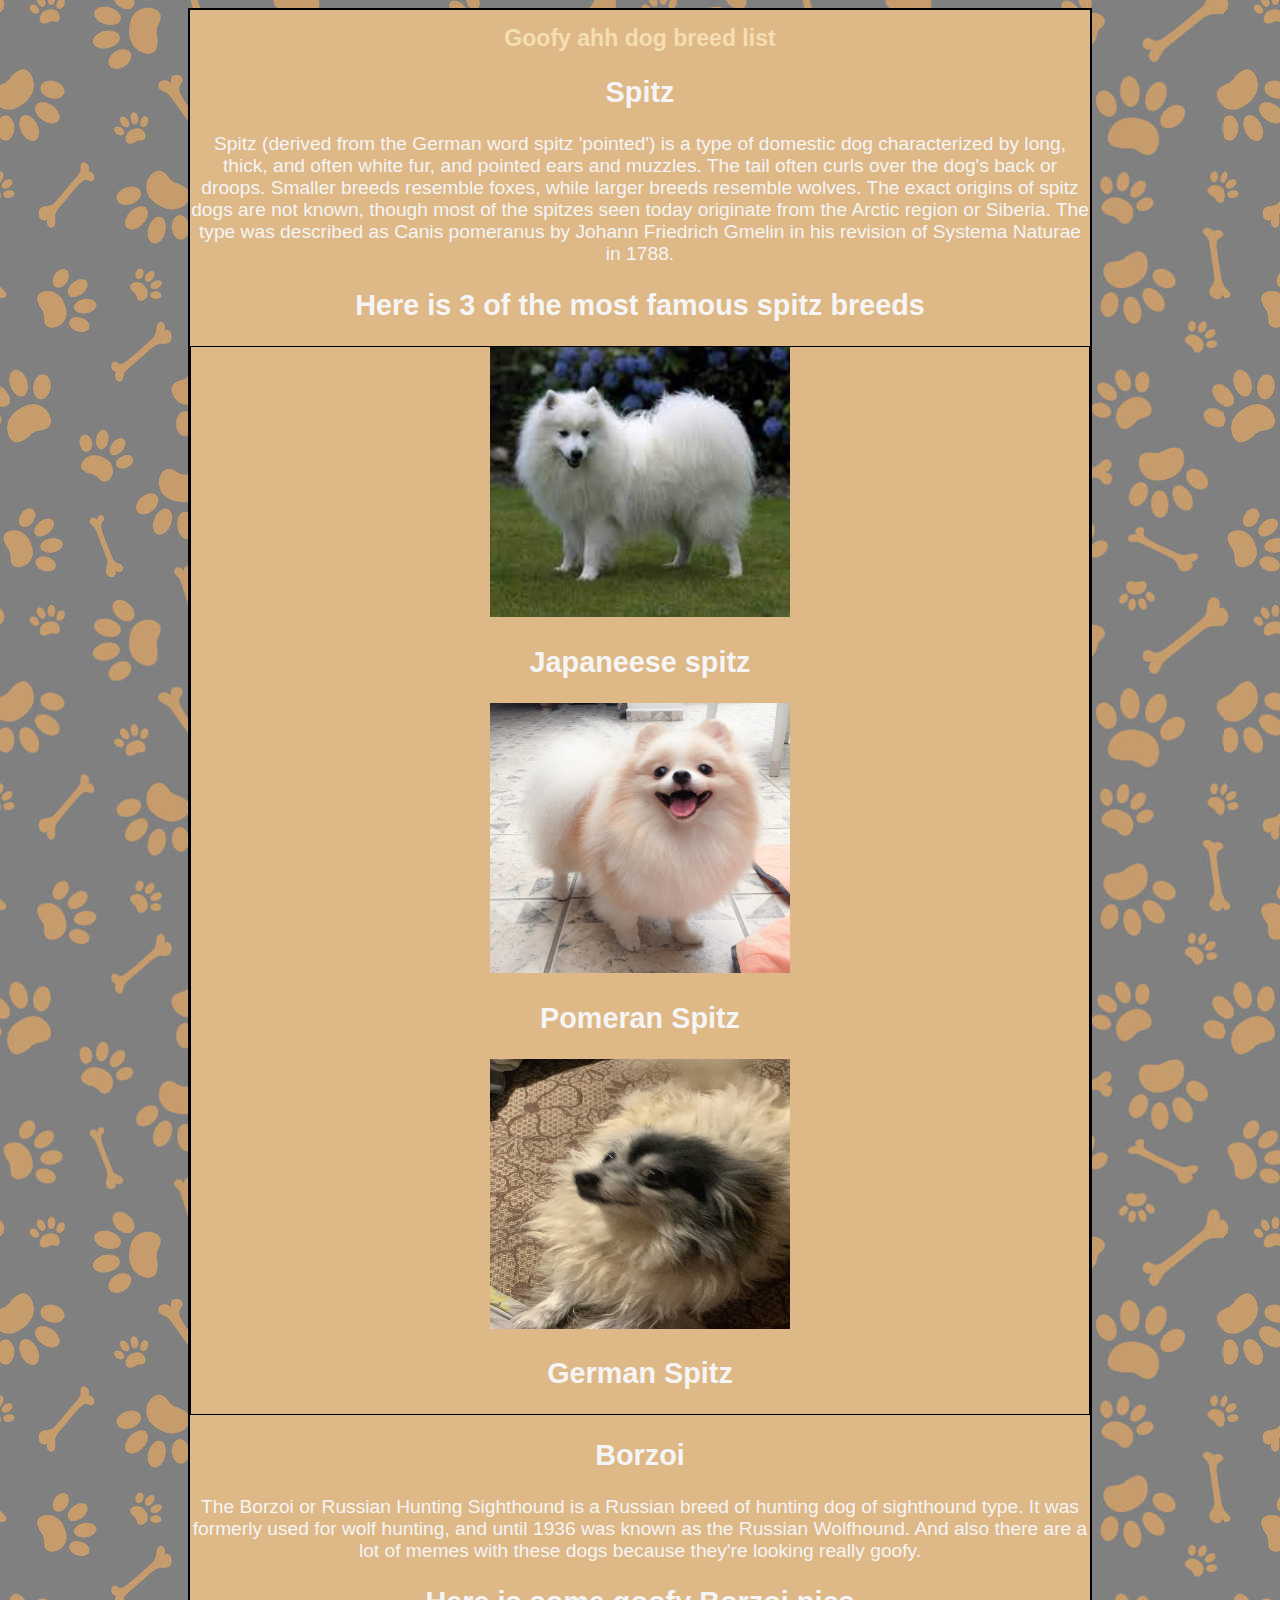
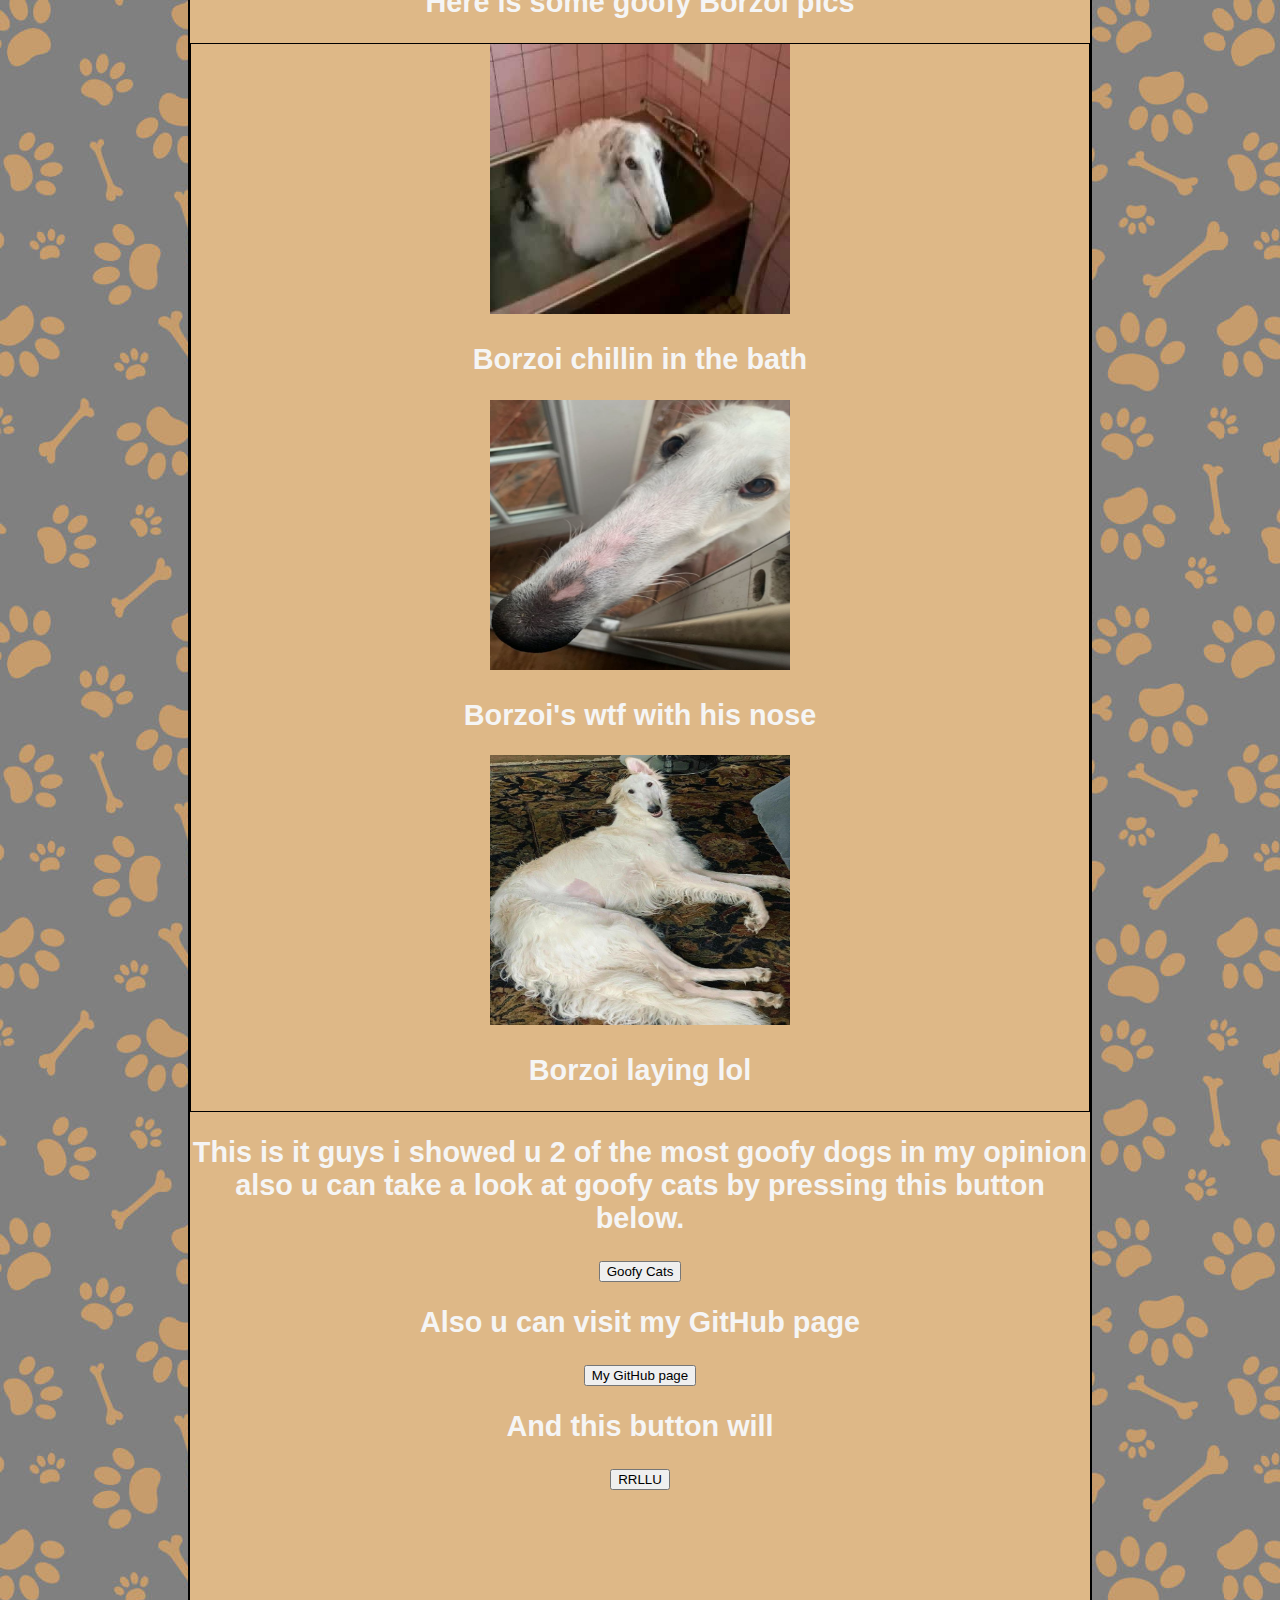
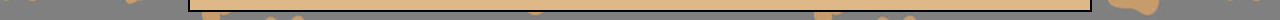
==== index.html @ f83cbfdd "almost done" ====
<!DOCTYPE html>
<html lang="en">
    <head>
        <meta charset="utf-8">
        <meta name="viewport" content="width=device-width, initial-scale=1">
        <title>Dog Breeds</title>
        <link rel="stylesheet" href="index.css">
        <link rel="stylesheet" href="button.css">
        <style>
            .textborders{
                border: 2px solid black;
                text-align: center;
                background-color: burlywood;
                width: 900px;
                height: 3200px;
                margin-left: auto;
                margin-right: auto;
            }
            .container {position: relative; width: 290px; height: 100px;}
            .frame {position: center; border: 1px solid black;}
            .content {padding: 12px;}
            .japaneese {padding-right: 520px;
            font-size: medium;}
            .pomeran {font-size: medium;
                margin-bottom: 200px;}
        </style>
    </head>
    <body> 
        <div class="textborders">
            <h1>Goofy ahh dog breed list</h1>
            <h2>Spitz</h2>            
               <p> Spitz (derived from the German word spitz 'pointed') is a type of domestic dog characterized by long, 
                    thick, and often white fur, and pointed ears and muzzles. The tail often curls over the dog's 
                    back or droops. Smaller breeds resemble foxes, while larger breeds resemble wolves.

                    The exact origins of spitz dogs are not known, though most of the spitzes seen today originate 
                    from the Arctic region or Siberia. The type was described as Canis pomeranus by Johann Friedrich 
                    Gmelin in his revision of Systema Naturae in 1788.</p>
                    <h2>Here is 3 of the most famous spitz breeds</h2>
                <div class="frame">    
                    <img src="./download.jpg" alt="japaneese spitz"
                            width="300" height="270"> <h2>Japaneese spitz</h2>
                            <img src="./pomer-1024x1024.jpg" alt="pomeran spitz"
                                width="300" height="270"> <h2> Pomeran Spitz</h2>
                                    <img src="./2022-09-28 13.16.07.jpg" alt="germanian spitz bublik"
                                         width="300" height="270"> <h2> German Spitz</h2>
                   </div>     
            <h2> Borzoi</h2>           
                 <p>The Borzoi or Russian Hunting Sighthound is a Russian breed of hunting dog of sighthound type.
                     It was formerly used for wolf hunting, and until 1936 was known as the Russian Wolfhound.
                     And also there are a lot of memes with these dogs because they're looking really goofy.
                     </p>   
                     <h2>Here is some goofy Borzoi pics</h2>
                <div class="frame">
                    <img src="./borzoi1.jpg" alt="goofy ahh bath"
                            width="300" height="270"> <h2>Borzoi chillin in the bath</h2>
                            <img src="./borzoi2.jpg" alt="goofy ahh longface"
                                width="300" height="270"> <h2>Borzoi's wtf with his nose</h2>
                                    <img src="./borzoi3.jpg" alt="goofy ahh relaxin"
                                        width="300" height="270"> <h2>Borzoi laying lol </h2>
                   </div> 
                   <h2>This is it guys i showed u 2 of the most goofy dogs in my opinion also u can take a look 
                    at goofy cats by pressing this button below.
                   </h2>
                  
                   <a href="./button.html">
                    <input type="button" value="Goofy Cats" />
                 </a>
                 <h2>Also u can visit my GitHub page</h2>
                 <a href="https://github.com/vpanenko">
                    <input type="button" value="My GitHub page" />
                 </a>
                 <h2> And this button will</h2>
                 <a href="https://www.youtube.com/watch?v=xvFZjo5PgG0&ab_channel=Duran">
                    <input type="button" value="RRLLU" />
                </div>
                
                
        </div>


    </body>
</html>
---- index.css ----
body{
    font-family: Arial, Helvetica, sans-serif;
    font-size:larger;
    background-image: url(./istockphoto-856678994-612x612.jpg);
    
}
h1{
    margin-right: auto;
    font-family: Arial, Helvetica, sans-serif;
    font-size: larger;
    color: wheat;
}
h2{margin-right: auto;
    color: whitesmoke;
}
p{
    margin: auto;
    color: whitesmoke;
    font-family: Arial, Helvetica, sans-serif;
    font-style: normal;
}
---- button.css ----
.container {
    width: 100%;
    height: 100vh;
    display: flex;
    justify-content: center;
    align-items: center;
}
.button {
    display: inline-block;
    padding: 10px 25px;
    border-radius: 5px;
    user-select: none;
    line-height: 1.5;
    font-size: 1rem;
}

.button-burlywood {
    color: burlywood;
    background-color: burlywood;
    border: 1px solid burlywood;
}

.button-burlywood:hover {
    opacity: 8;
    cursor: pointer;
    outline: none;  
    text-decoration: none; 
}
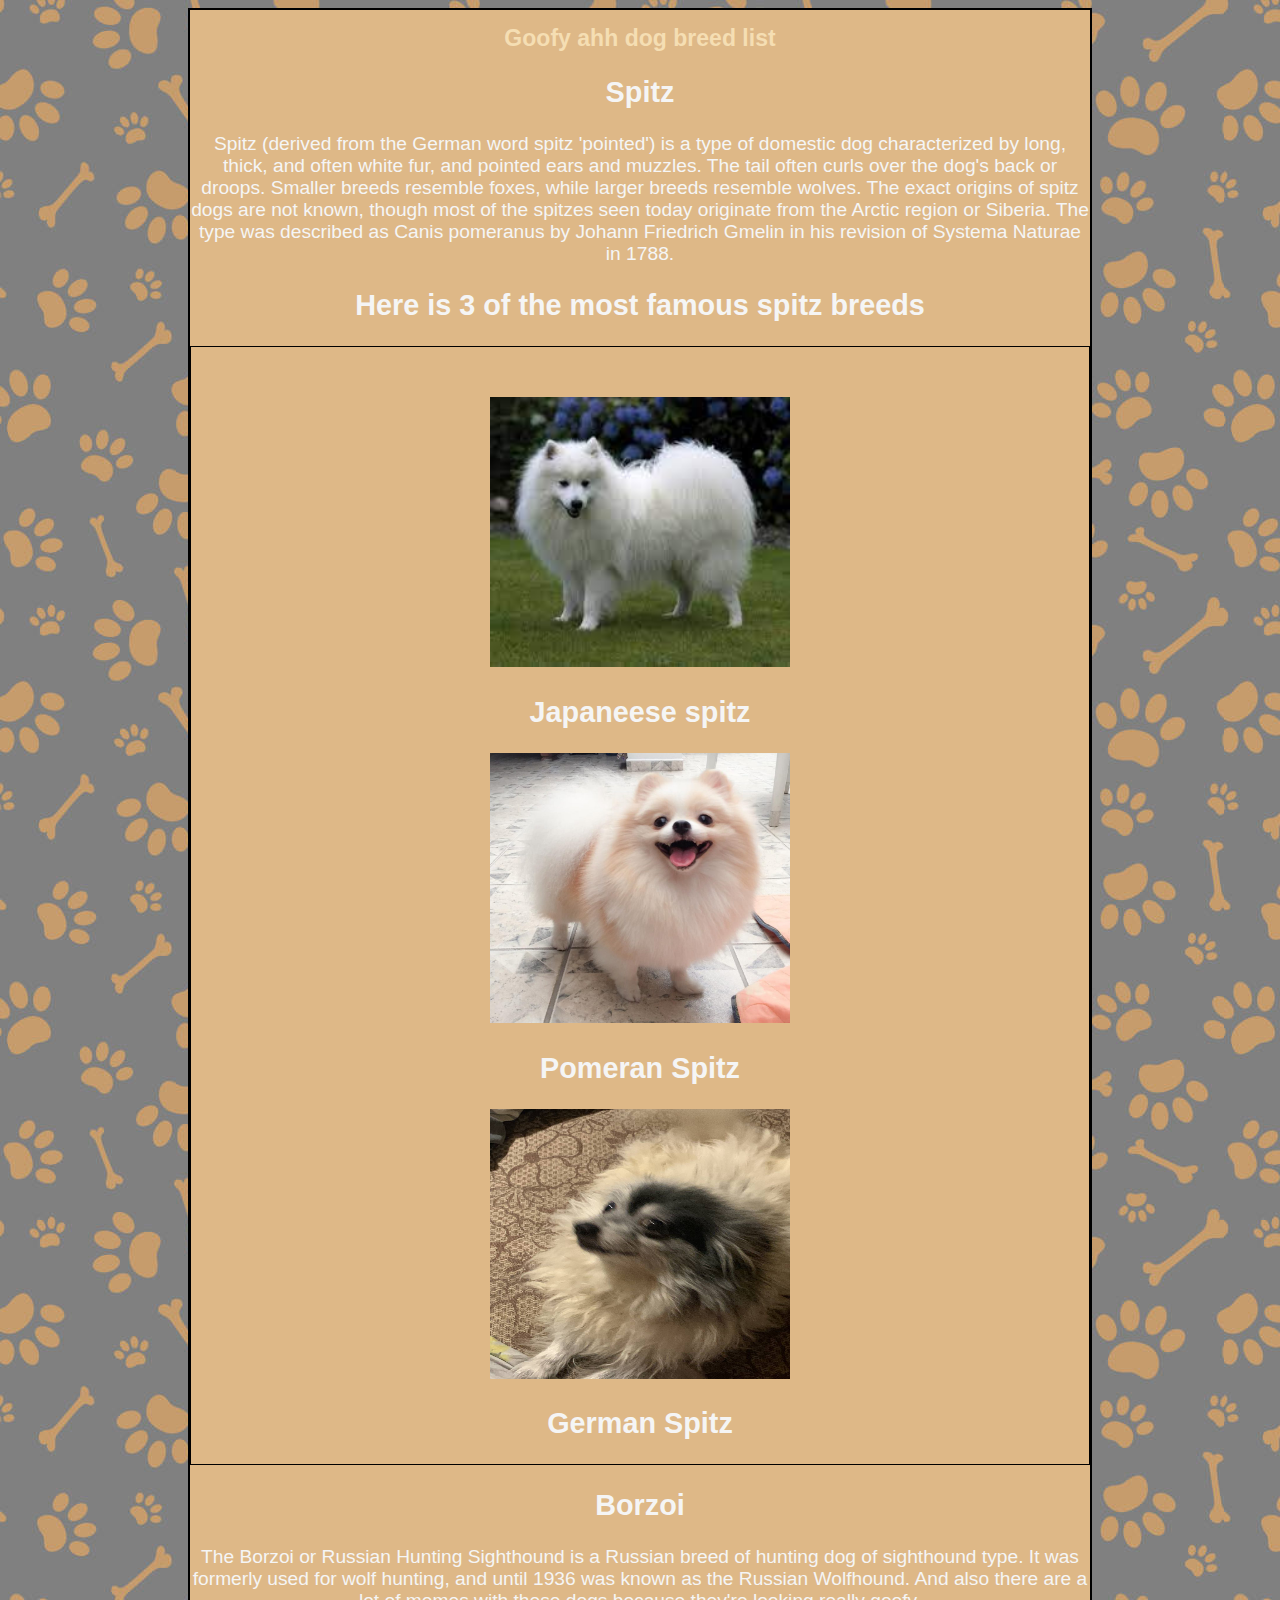
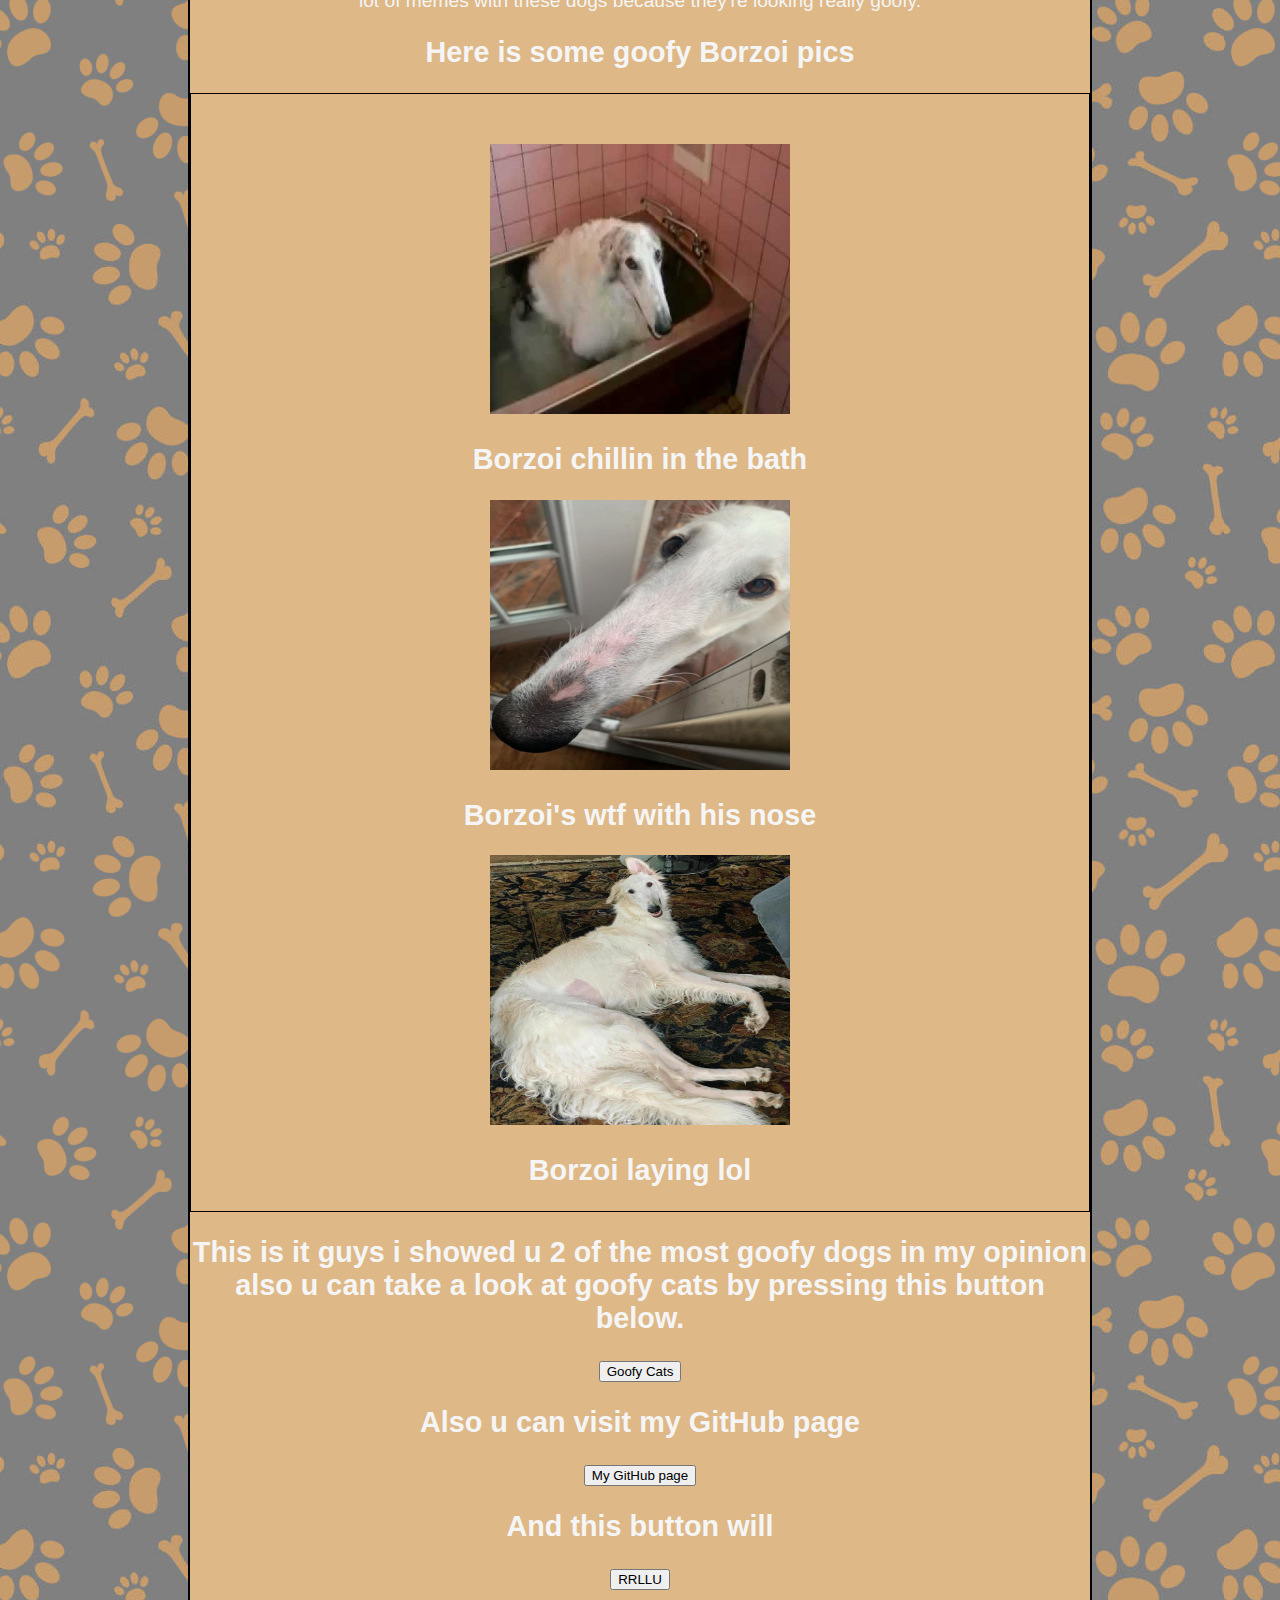
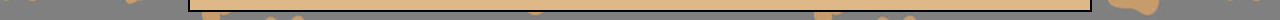
==== commit e5dc3e68: "added direction to button named "goofy cats"" ====
--- a/index.html
+++ b/index.html
@@ -17,7 +17,7 @@
                 margin-right: auto;
             }
             .container {position: relative; width: 290px; height: 100px;}
-            .frame {position: center; border: 1px solid black;}
+            .frame {position: center; border: 1px solid black; padding-top: 50px;}
             .content {padding: 12px;}
             .japaneese {padding-right: 520px;
             font-size: medium;}
@@ -63,7 +63,7 @@
                     at goofy cats by pressing this button below.
                    </h2>
                   
-                   <a href="./button.html">
+                   <a href="./indexcat.html">
                     <input type="button" value="Goofy Cats" />
                  </a>
                  <h2>Also u can visit my GitHub page</h2>
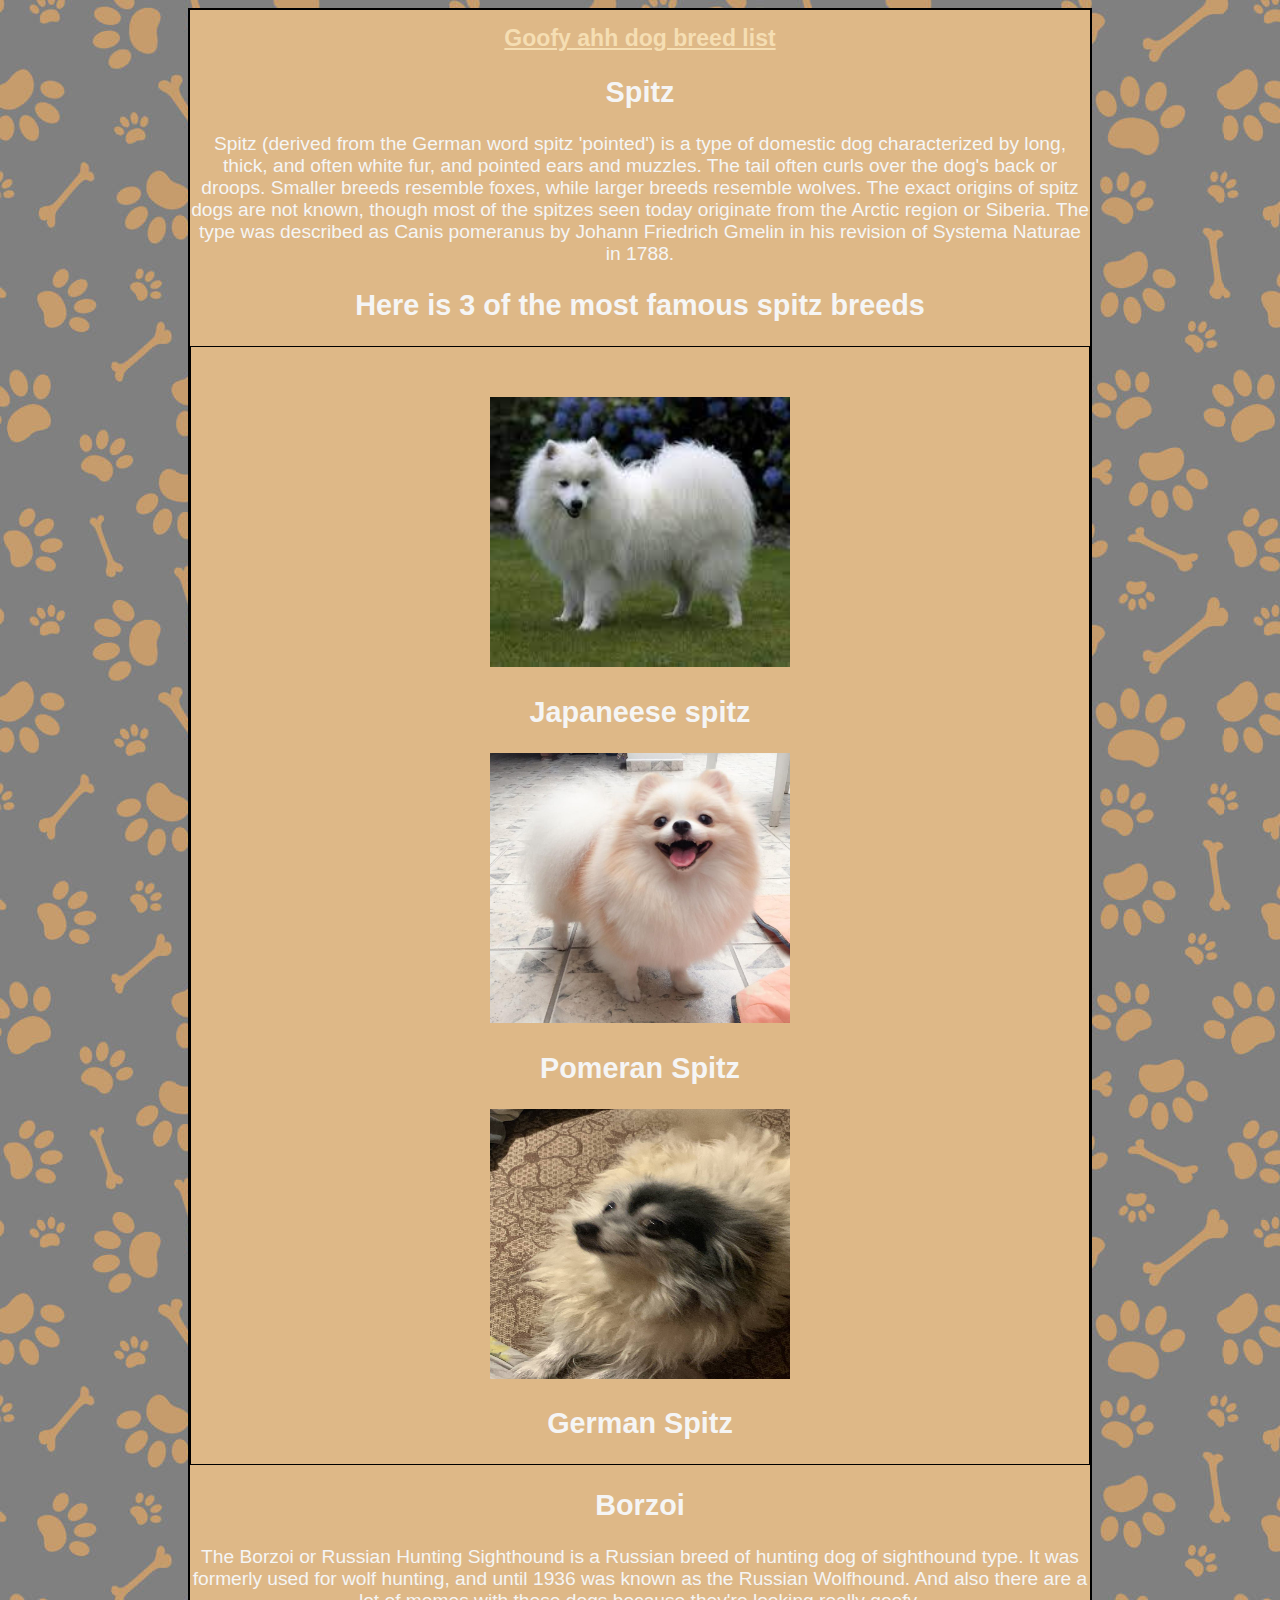
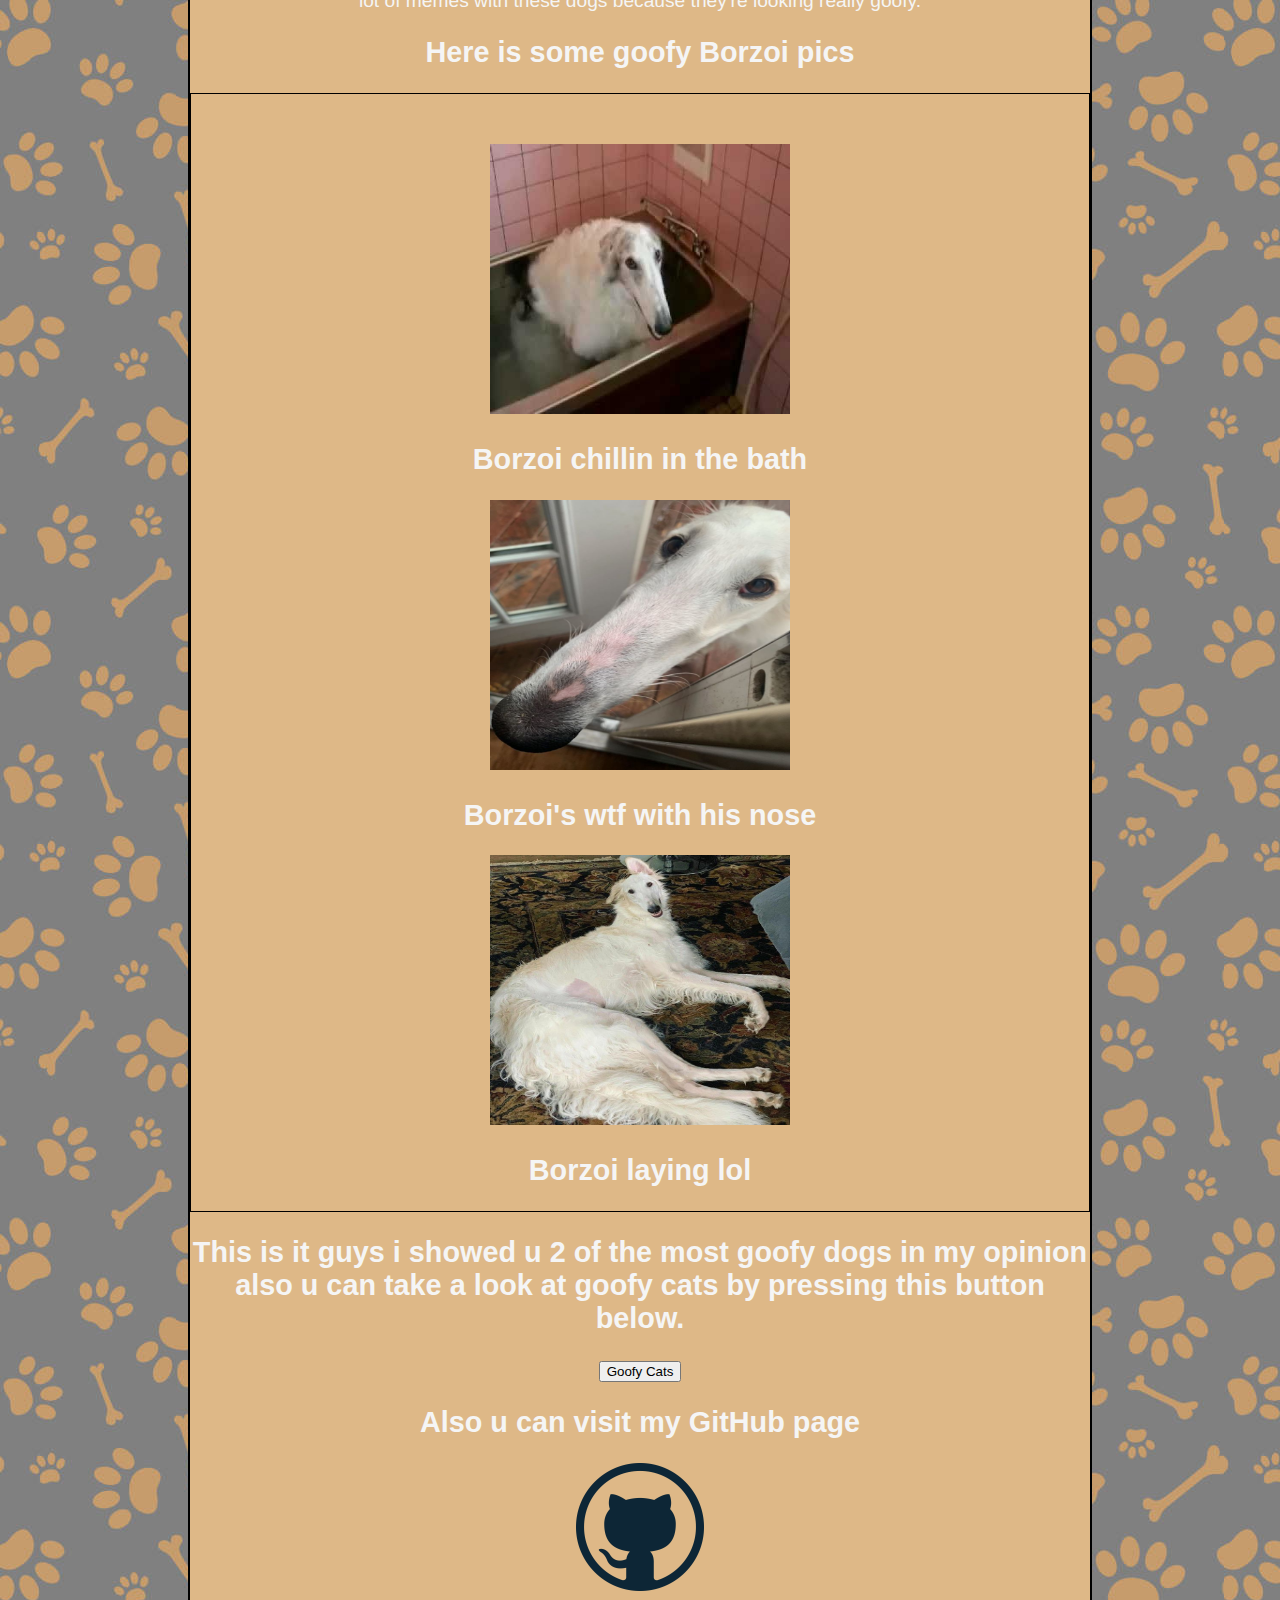
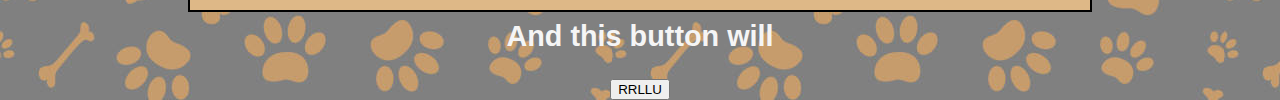
==== commit 36334ffc: "09.30.2022" ====
--- a/index.html
+++ b/index.html
@@ -5,7 +5,6 @@
         <meta name="viewport" content="width=device-width, initial-scale=1">
         <title>Dog Breeds</title>
         <link rel="stylesheet" href="index.css">
-        <link rel="stylesheet" href="button.css">
         <style>
             .textborders{
                 border: 2px solid black;
@@ -27,7 +26,7 @@
     </head>
     <body> 
         <div class="textborders">
-            <h1>Goofy ahh dog breed list</h1>
+            <h1><a href="./indexcat.html"> Goofy ahh dog breed list</a></h1>
             <h2>Spitz</h2>            
                <p> Spitz (derived from the German word spitz 'pointed') is a type of domestic dog characterized by long, 
                     thick, and often white fur, and pointed ears and muzzles. The tail often curls over the dog's 
@@ -38,11 +37,11 @@
                     Gmelin in his revision of Systema Naturae in 1788.</p>
                     <h2>Here is 3 of the most famous spitz breeds</h2>
                 <div class="frame">    
-                    <img src="./download.jpg" alt="japaneese spitz"
+                    <img src="/images/download.jpg" alt="japaneese spitz"
                             width="300" height="270"> <h2>Japaneese spitz</h2>
-                            <img src="./pomer-1024x1024.jpg" alt="pomeran spitz"
+                            <img src="/images/pomer-1024x1024.jpg" alt="pomeran spitz"
                                 width="300" height="270"> <h2> Pomeran Spitz</h2>
-                                    <img src="./2022-09-28 13.16.07.jpg" alt="germanian spitz bublik"
+                                    <img src="/images/2022-09-28 13.16.07.jpg" alt="germanian spitz bublik"
                                          width="300" height="270"> <h2> German Spitz</h2>
                    </div>     
             <h2> Borzoi</h2>           
@@ -52,23 +51,24 @@
                      </p>   
                      <h2>Here is some goofy Borzoi pics</h2>
                 <div class="frame">
-                    <img src="./borzoi1.jpg" alt="goofy ahh bath"
+                    <img src="/images/borzoi1.jpg" alt="goofy ahh bath"
                             width="300" height="270"> <h2>Borzoi chillin in the bath</h2>
-                            <img src="./borzoi2.jpg" alt="goofy ahh longface"
+                            <img src="/images/borzoi2.jpg" alt="goofy ahh longface"
                                 width="300" height="270"> <h2>Borzoi's wtf with his nose</h2>
-                                    <img src="./borzoi3.jpg" alt="goofy ahh relaxin"
+                                    <img src="./images/borzoi3.jpg" alt="goofy ahh relaxin"
                                         width="300" height="270"> <h2>Borzoi laying lol </h2>
                    </div> 
                    <h2>This is it guys i showed u 2 of the most goofy dogs in my opinion also u can take a look 
                     at goofy cats by pressing this button below.
                    </h2>
                   
-                   <a href="./indexcat.html">
+                   <a href="./indexcat.html"> 
                     <input type="button" value="Goofy Cats" />
                  </a>
                  <h2>Also u can visit my GitHub page</h2>
-                 <a href="https://github.com/vpanenko">
-                    <input type="button" value="My GitHub page" />
+                 <a href="https://github.com/vpanenko"> <img src="./images/githubicon512x512.webp" alt="githubicon"
+                    style="width: 128px; height: 128px;">
+    
                  </a>
                  <h2> And this button will</h2>
                  <a href="https://www.youtube.com/watch?v=xvFZjo5PgG0&ab_channel=Duran">
--- a/index.css
+++ b/index.css
@@ -1,7 +1,7 @@
 body{
     font-family: Arial, Helvetica, sans-serif;
     font-size:larger;
-    background-image: url(./istockphoto-856678994-612x612.jpg);
+    background-image: url(./images/istockphoto-856678994-612x612.jpg);
     
 }
 h1{
@@ -19,3 +19,7 @@
     font-family: Arial, Helvetica, sans-serif;
     font-style: normal;
 }
+
+a {
+    color: wheat;
+}
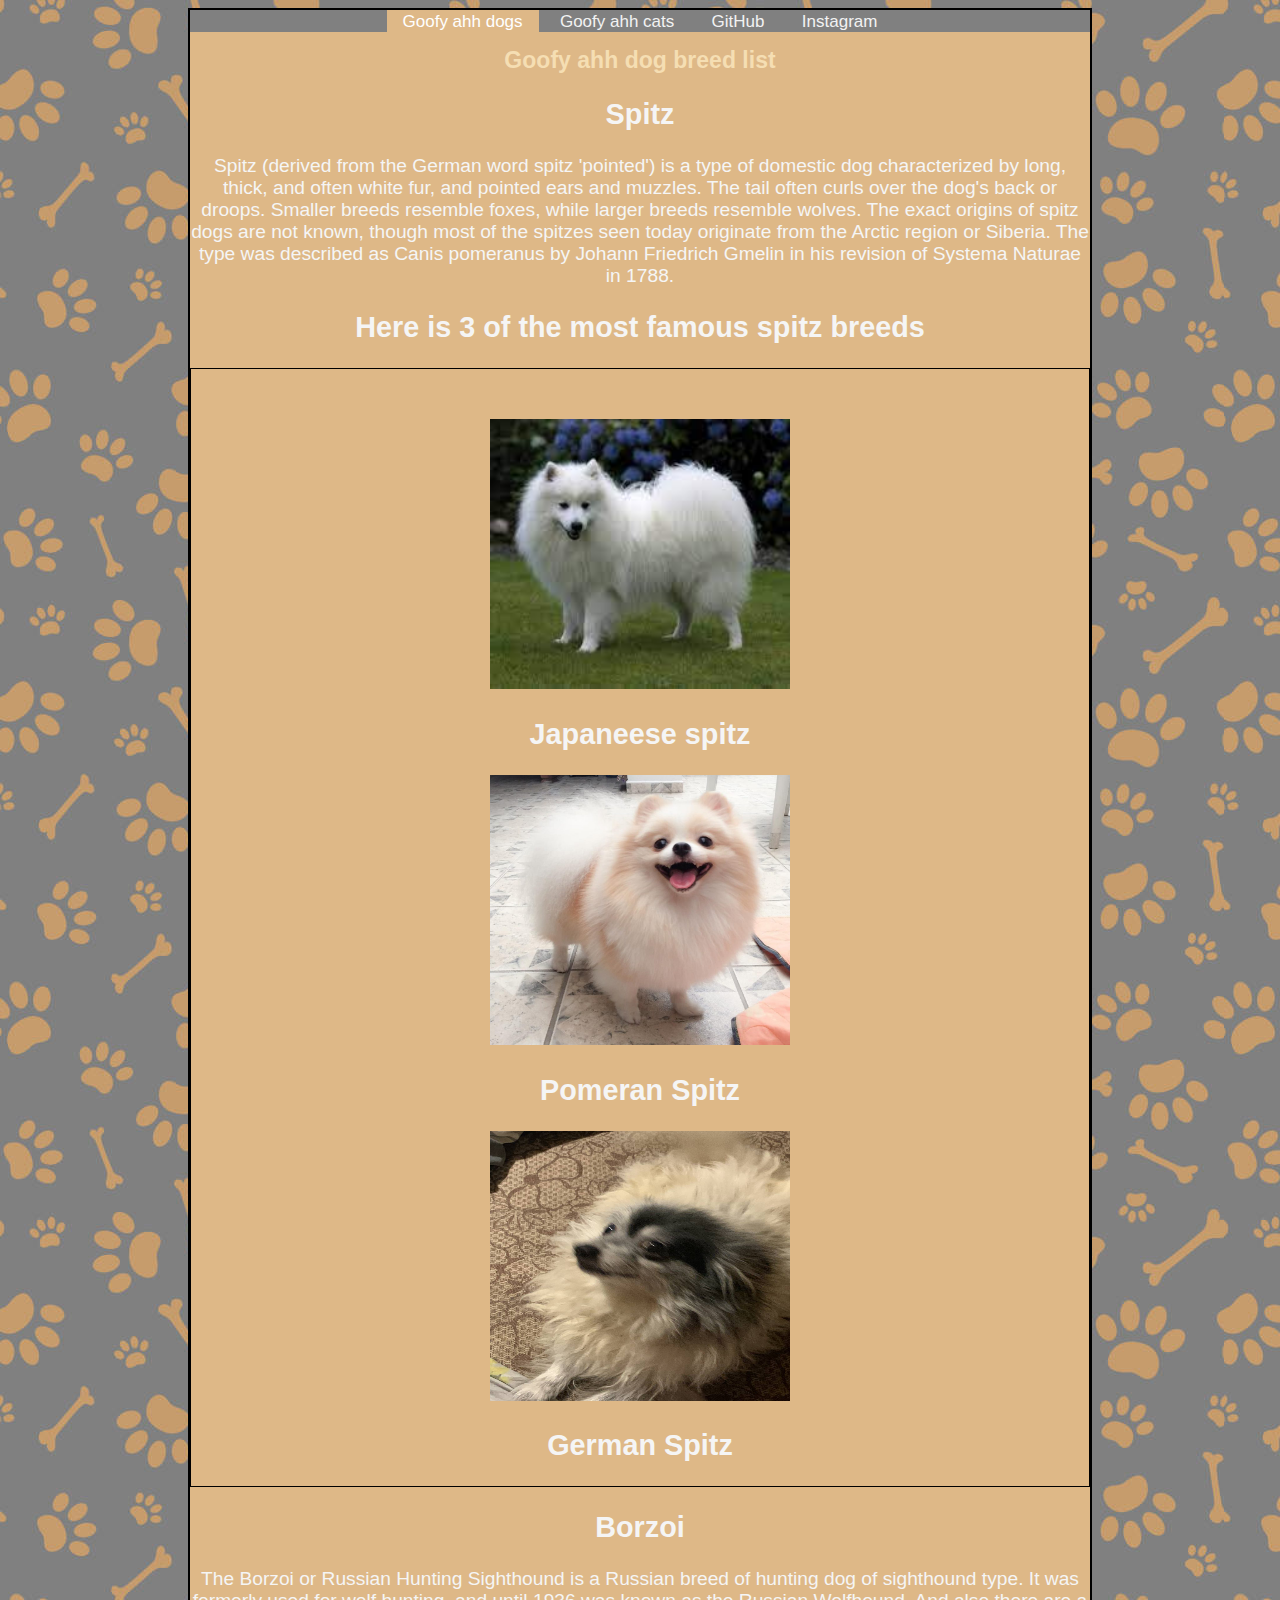
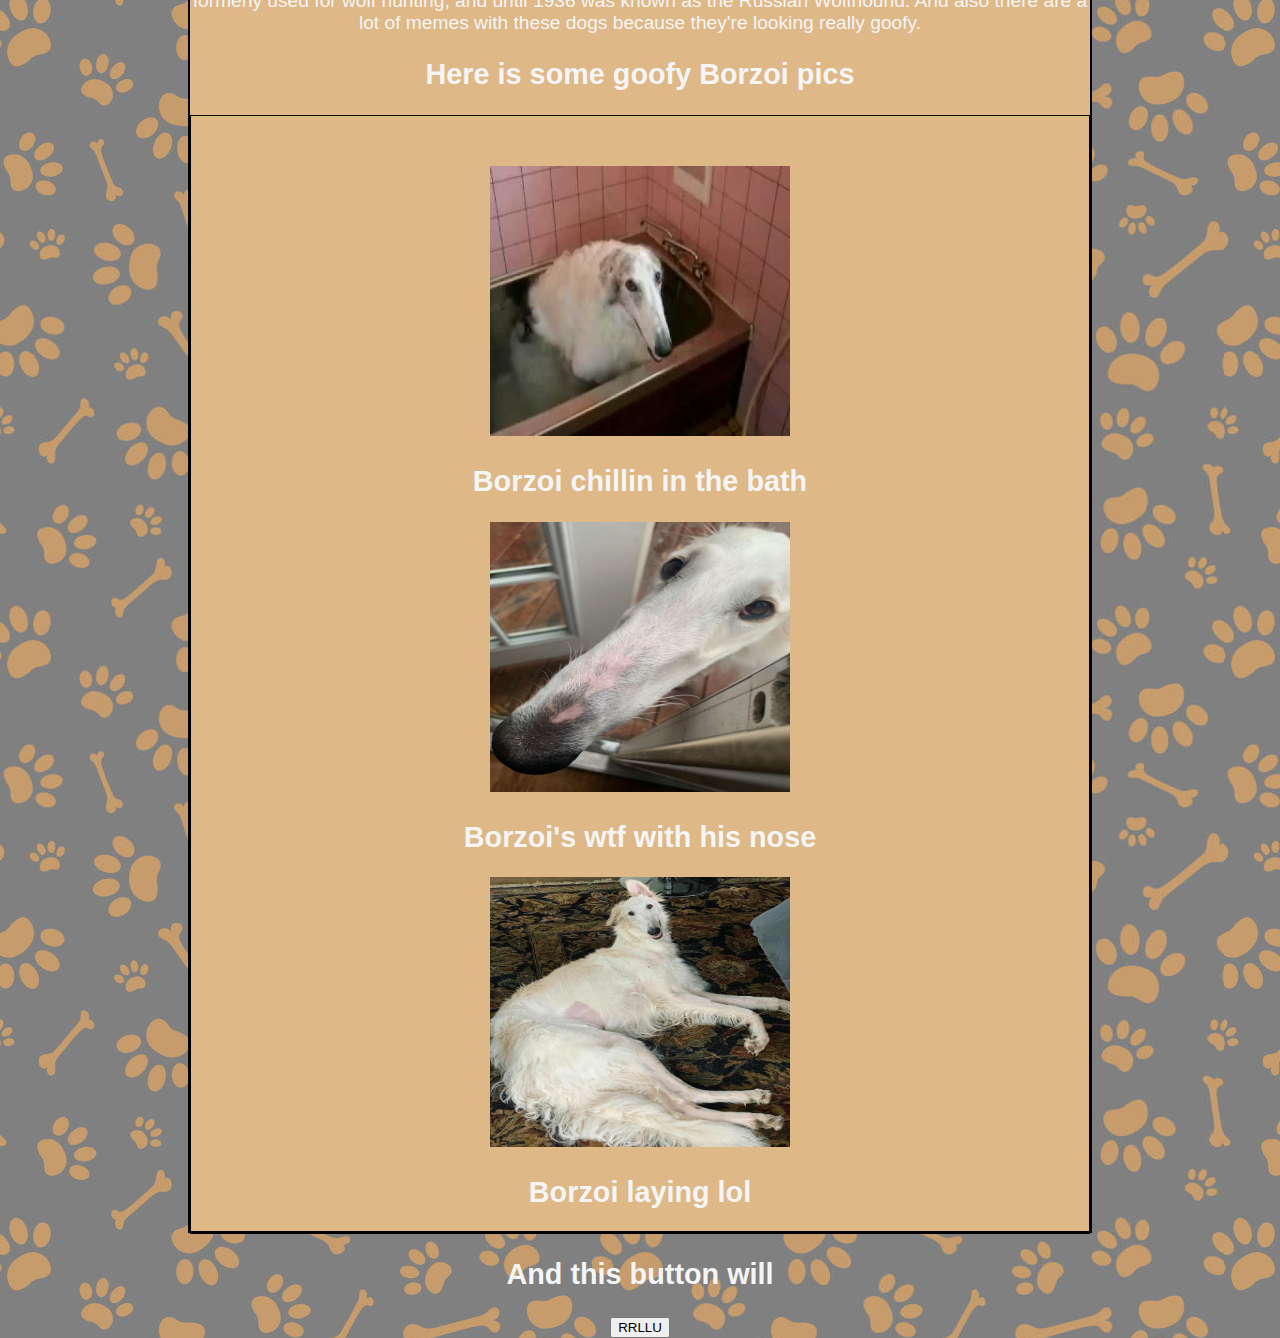
==== commit f3e378a3: "09.30.22" ====
--- a/index.html
+++ b/index.html
@@ -11,7 +11,7 @@
                 text-align: center;
                 background-color: burlywood;
                 width: 900px;
-                height: 3200px;
+                height: 2821px;
                 margin-left: auto;
                 margin-right: auto;
             }
@@ -26,7 +26,13 @@
     </head>
     <body> 
         <div class="textborders">
-            <h1><a href="./indexcat.html"> Goofy ahh dog breed list</a></h1>
+            <div class="topnav">
+                <a class="active" href="./index.html">Goofy ahh dogs</a>
+                <a href="./indexcat.html">Goofy ahh cats</a>
+                <a href="https://github.com/vpanenko">GitHub</a>
+                <a href="https://www.instagram.com/bxshwt/">Instagram</a>
+              </div>
+            <h1>Goofy ahh dog breed list</h1>
             <h2>Spitz</h2>            
                <p> Spitz (derived from the German word spitz 'pointed') is a type of domestic dog characterized by long, 
                     thick, and often white fur, and pointed ears and muzzles. The tail often curls over the dog's 
@@ -58,18 +64,7 @@
                                     <img src="./images/borzoi3.jpg" alt="goofy ahh relaxin"
                                         width="300" height="270"> <h2>Borzoi laying lol </h2>
                    </div> 
-                   <h2>This is it guys i showed u 2 of the most goofy dogs in my opinion also u can take a look 
-                    at goofy cats by pressing this button below.
-                   </h2>
-                  
-                   <a href="./indexcat.html"> 
-                    <input type="button" value="Goofy Cats" />
-                 </a>
-                 <h2>Also u can visit my GitHub page</h2>
-                 <a href="https://github.com/vpanenko"> <img src="./images/githubicon512x512.webp" alt="githubicon"
-                    style="width: 128px; height: 128px;">
-    
-                 </a>
+
                  <h2> And this button will</h2>
                  <a href="https://www.youtube.com/watch?v=xvFZjo5PgG0&ab_channel=Duran">
                     <input type="button" value="RRLLU" />
--- a/index.css
+++ b/index.css
@@ -4,15 +4,46 @@
     background-image: url(./images/istockphoto-856678994-612x612.jpg);
     
 }
+
+/* Add a black background color to the top navigation */
+.topnav {
+    background-color: gray;
+    overflow: hidden;
+  }
+  
+  /* Style the links inside the navigation bar */
+  .topnav a {
+    float: center;
+    color: #f2f2f2;
+    text-align: center;
+    padding: 14px 16px;
+    text-decoration: none;
+    font-size: 17px;
+  }
+  
+  /* Change the color of links on hover */
+  .topnav a:hover {
+    background-color: #ddd;
+    color: black;
+  }
+  
+  /* Add a color to the active/current link */
+  .topnav a.active {
+    background-color: burlywood;
+    color: white;
+  }
+
 h1{
     margin-right: auto;
     font-family: Arial, Helvetica, sans-serif;
     font-size: larger;
     color: wheat;
 }
+
 h2{margin-right: auto;
     color: whitesmoke;
 }
+
 p{
     margin: auto;
     color: whitesmoke;
